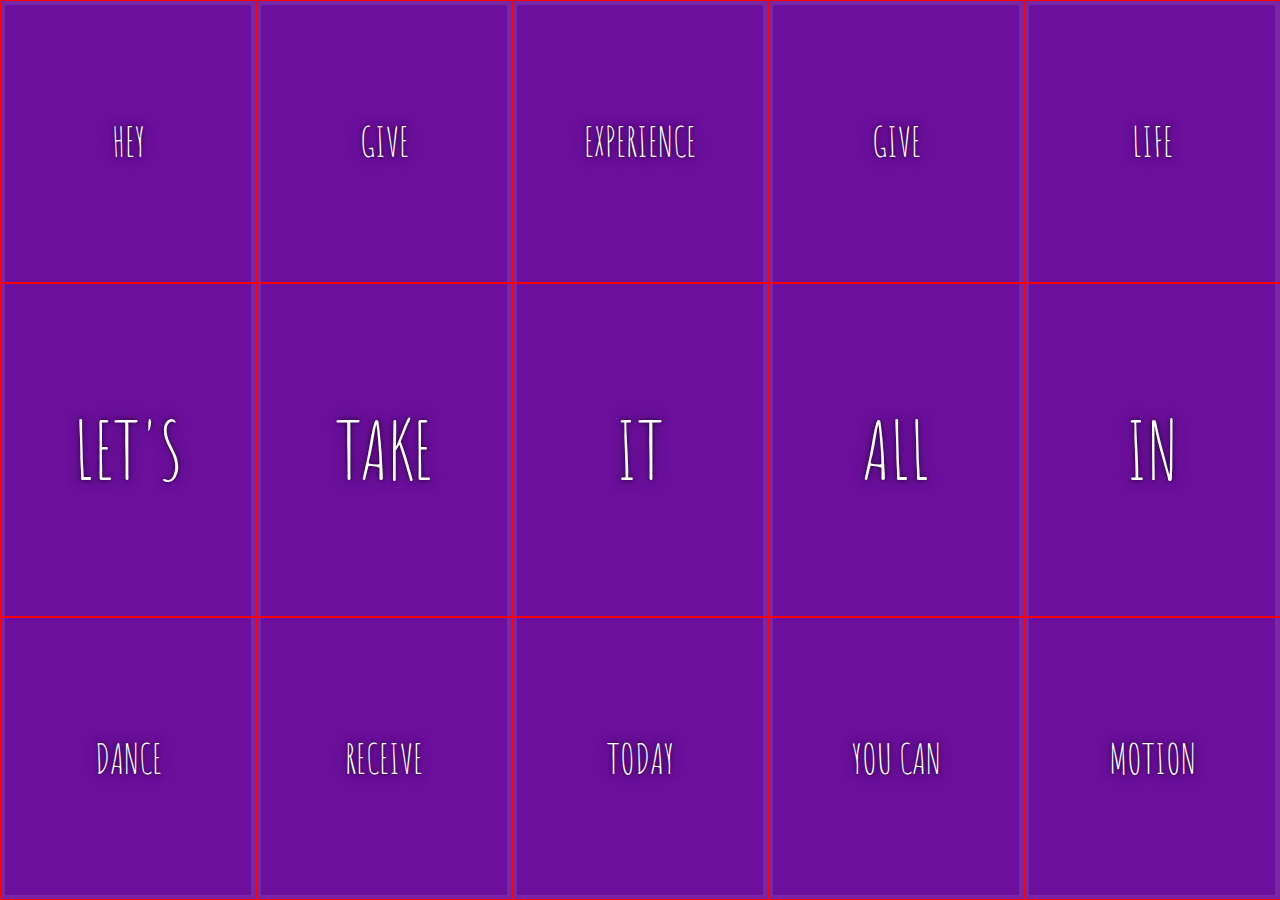
==== 05 - Flex Panel Gallery/index.html @ 4a06f6b9 "Create index with css" ====
<!DOCTYPE html>
<html lang="en">
<head>
    <meta charset="UTF-8">
    <meta name="viewport" content="width=device-width, initial-scale=1.0">
    <meta http-equiv="X-UA-Compatible" content="ie=edge">
    <title>Flex Panels</title>
    <link href='https://fonts.googleapis.com/css?family=Amatic+SC' rel='stylesheet' type='text/css'>
</head>
<body>

    <style>
        html {
            box-sizing: border-box; 
            background: #ffc600; 
            font-family: 'helvetica neue'; 
            font-size: 20px; 
            font-weight: 200; 
        }

        body {
            margin: 0; 
        }

        *, *:before, *:after {
            box-sizing: inherit; 
        }

        .panels {
            min-height: 100vh; 
            overflow: hidden;
            display: flex; 
        }

        .panel {
            background: #6b0f9c; 
            box-shadow: inset 0 0 0 5px rgba(255, 255, 255, 0.1); 
            color: white; 
            text-align: center; 
            align-items: center; 
            transition: 
                font-size 0.7s cubic-bezier(0.61,-0.19, 0.7, -0.11),
                flex 0.7s cubic-bezier(0.61, -0.19, 0.7, -0.11), background 0.2s; 
            font-size: 20px; 
            background-size: cover; 
            background-position: center; 
            flex: 1; 
            justify-content: center;
            align-items: center;
            display: flex;
            flex-direction: column;
        }

        .panel1 { background-image:url(https://source.unsplash.com/gYl-UtwNg_I/1500x1500); }
        .panel2 { background-image:url(https://source.unsplash.com/rFKUFzjPYiQ/1500x1500); }
        .panel3 { background-image:url(https://images.unsplash.com/photo-1465188162913-8fb5709d6d57?ixlib=rb-0.3.5&q=80&fm=jpg&crop=faces&cs=tinysrgb&w=1500&h=1500&fit=crop&s=967e8a713a4e395260793fc8c802901d); }
        .panel4 { background-image:url(https://source.unsplash.com/ITjiVXcwVng/1500x1500); }
        .panel5 { background-image:url(https://source.unsplash.com/3MNzGlQM7qs/1500x1500); }

        /* Flex Children */ 

        .panel > * {
            margin: 0; 
            width: 100%; 
            transition: transform 0.5s; 
            border: 1px solid red; 
            flex: 1 0 auto; 
            display: flex; 
            justify-content: center;
            align-items: center;
        }

        .panel p {
            text-transform: uppercase; 
            font-family: 'Amatic SC', cursive; 
            text-shadow: 0 0 4px rgba(0, 0, 0, 0.72), 0 0 14px rgba(0, 0, 0, 0.45);
            font-size: 2em; 
        }

        .panel p:nth-child(2) {
            font-size: 4em; 
        }

        .panel.open {
            font-size: 40px; 
        }
    
    </style>
    

        <div class="panels">
            <div class="panel panel1">
              <p>Hey</p>
              <p>Let's</p>
              <p>Dance</p>
            </div>
            <div class="panel panel2">
              <p>Give</p>
              <p>Take</p>
              <p>Receive</p>
            </div>
            <div class="panel panel3">
              <p>Experience</p>
              <p>It</p>
              <p>Today</p>
            </div>
            <div class="panel panel4">
              <p>Give</p>
              <p>All</p>
              <p>You can</p>
            </div>
            <div class="panel panel5">
              <p>Life</p>
              <p>In</p>
              <p>Motion</p>
            </div>
        </div>

</body>
</html>
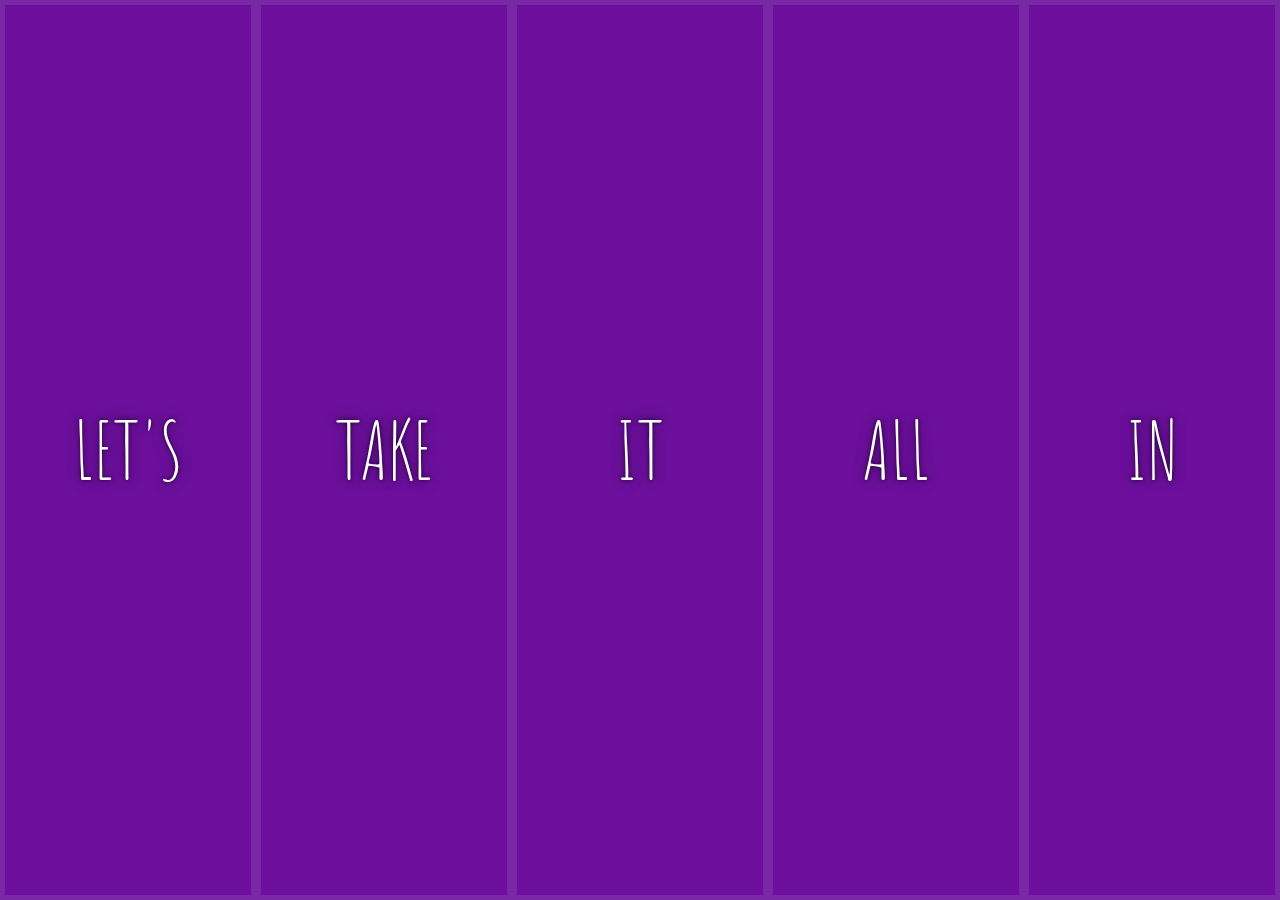
==== commit 5b43727c: "Add JavaScript to the file" ====
--- a/05 - Flex Panel Gallery/index.html
+++ b/05 - Flex Panel Gallery/index.html
@@ -63,11 +63,30 @@
             margin: 0; 
             width: 100%; 
             transition: transform 0.5s; 
-            border: 1px solid red; 
             flex: 1 0 auto; 
             display: flex; 
             justify-content: center;
             align-items: center;
+        }
+
+        .panel > *:first-child {
+            transform: translateY(-100%);
+            opacity: 0.2;
+        }
+
+        .panel.open-active > *:first-child {
+            transform: translateY(0);
+            opacity: 1; 
+        }
+
+        .panel > *:last-child {
+            transform: translateY(100%);
+            opacity: 0.2;
+        }
+
+        .panel.open-active > *:last-child {
+            transform: translateY(0);
+            opacity: 1;
         }
 
         .panel p {
@@ -82,6 +101,7 @@
         }
 
         .panel.open {
+            flex: 5; 
             font-size: 40px; 
         }
     
@@ -116,5 +136,23 @@
             </div>
         </div>
 
+
+        <script>
+            const panels = document.querySelectorAll('.panel'); 
+
+            function toggleOpen() {
+                this.classList.toggle('open');
+            }
+
+            function toggleActive(e) {
+                if (e.propertyName.includes('flex')) {
+                    this.classList.toggle('open-active');
+                }
+            }
+
+            panels.forEach(panel => panel.addEventListener('click', toggleOpen));
+            panels.forEach(panel => panel.addEventListener('transitionend', toggleActive));
+        </script>
+
 </body>
 </html>